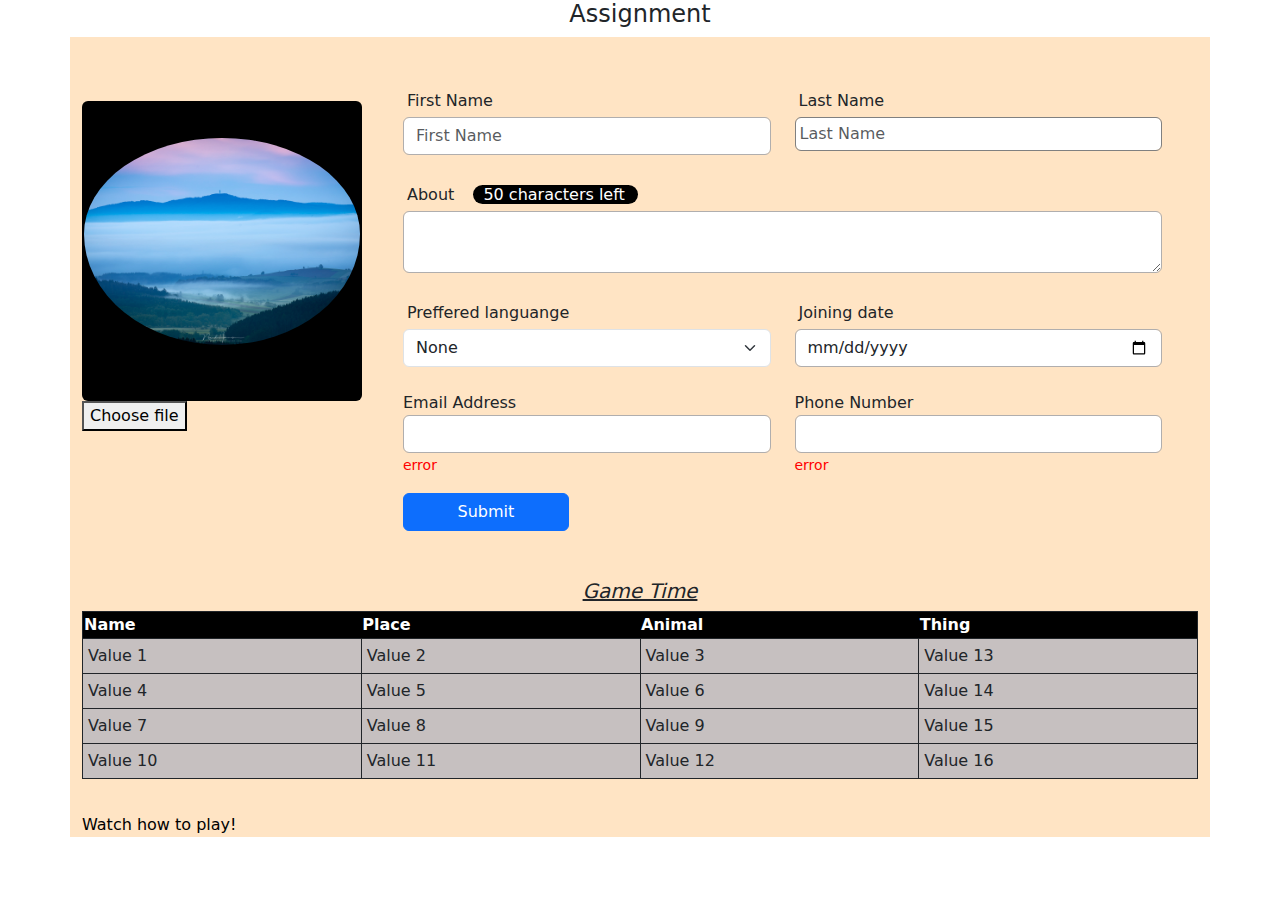
==== Mayuri/index.html @ fb8fd31e "c" ====
<!DOCTYPE html>
<html>
    <head>
        <title>
            My First Assignment
        </title>
        <meta name="viewport" content="width=device-width, initial-scale=1.0">
        <!--Add css file-->
        <link rel="stylesheet" href="./style.css">
        <!--add bootstrap file-->
        <link href="https://cdn.jsdelivr.net/npm/bootstrap@5.3.1/dist/css/bootstrap.min.css" rel="stylesheet">
        

        <!---Heading-->
        <div>
            <h4 id="heading" style="text-align:center"> Assignment</h4>
        </div>
           <head>
             <!---Start of the body-->
          <body onload="showComment()">
              <div class="container ">
                <!--for card-->
                <div class="row">
                  <div class="col-sm-3 pt-5 mt-3">
                    <div class="card" style="height: 300px; width: 280px; background-color: black;">
                      <img src="./nando-jpeg-quality-001.jpg" class="card-img-center pt-3" alt="error" id="iamge1"> 
                      
     
                    </div>
                  
                  <div class="col">
                    <input type="file" id="file-selector" accept=".jpg, .jpeg, .png" style="display:none;">
                    <button type="button" id="imgbtn"> Choose file </button>
                  </div>
                  </div>
              <!----Start of the form, for first and last name-->
                  <div class="p-5 col-sm-9 ">

                   <form id="form1">
                    <div class="row">
                      <div class="col-sm-6 ">
                        <label for="Firstname">First Name 
                        </label>
                         <input id= "1stName" type="text" class="form-control"  placeholder="First Name" name=" First Name" autocomplete="off">
                         <small id="error1" class="eee"> </small>
                       </div>
                      
                      <div class="col-sm-6 ">
                        <label for="lastname">Last Name</label>
                        <input id= "lastn" type="text" class="form-control" placeholder="Last Name" name="Last Name" autocomplete="off">
                      <small id="error2"class="eee">  </small>
                      </div>
                    </div>
                    
                    <br>
              <!--start of the about section-->
                    <div class="form-group">
                     <div class="col-sm-12">
                        <label for="About">About</label>
                        <span id ="showcomment" > <span id="numleft"  ></span> characters left &ensp; </span>  
                         <textarea id="about1" class="form-control" rows="2" cols="2" maxlength="50" autocomplete="off"></textarea>
                         <small id="error3" class="eee">  </small>
                    </div>
                    <br>
              <!---start of the language field-->
                    <div class="row">
                     <div class="col-sm-6">
                        <label for="language">Preffered languange</label>
                          <select class="form-select">
                            <option selected>None </option>
                            <option value="1">English</option>
                            <option value="2">Hindi</option>
                            <option value="3">Marathi</option>
                            <option value="4">Telugu</option>
                            <option value="5">Tamil</option>

                          </select>
                    </div>
                <!--start of the birthdate field-->
                      <div class="col-sm-6 " >
                        <label for="Joining date">Joining date </label>
                        <br>
                        <input type="date" id="date1" class="form-control">
                      </div>
                    </div>
                    <br>
                 <!--email address section-->
                    <div class="row">
                      <div class="col-sm-6">
                      <lable for="email">Email Address</lable>
                      <input type="Email" class="form-control" id="em"> </input>
                      <small class="eee"> error </small>
                        </div>
                        
                        <!--phone number section-->
                        <div class="col-sm-6">
                          <lable for="email">Phone Number</lable>
                          <input type="number" class="form-control" id="ph"> </input>
                          <small> error </small>
                            </div>
                            </div>
                            <!--  submit button-->
                    <div class="col-sm-3">
               
                  <div class="row container mt-3">
                   <button onclick="validate()" type="button" class="btn btn-primary" id="submit"  value="submit">
                     Submit
                   </button>
                 </div>
                
              
          </div>
          
                  </form>
               
          </div>
      </div>
  
               <!---Start of the table-->
               <div class="container">
                <div class="col-sm-12">
                    <table style="border:1px" id="tb"  style="width:100%"" >
                      <h5 style="text-align: center; "> Game Time </h5>
                        <thead >
                         
                          <tr>
                            <th>Name</th>
                            <th>Place</th>
                            <th>Animal</th>
                            <th>Thing</th>
                          </tr>
                        </thead>
                        <tbody>
                          <tr>
                            <td>Value 1</td>
                            <td>Value 2</td>
                            <td>Value 3</td>
                            <td>Value 13</td>
                          </tr>
                          <tr>
                            <td>Value 4</td>
                            <td>Value 5</td>
                            <td>Value 6</td>
                            <td>Value 14</td>
                          </tr>
                          <tr>
                            <td>Value 7</td>
                            <td >Value 8</td>
                            <td>Value 9</td>
                            <td>Value 15</td>
                            
                          </tr>
                          <tr>
                            <td>Value 10</td>
                            <td >Value 11</td>
                            <td>Value 12</td>
                            <td>Value 16</td>
                        </tr>
                        </tbody>
                    </table>
                </div>
                     <!---for link-->
                  <br>
                      <a href="https://www.youtube.com/watch?v=FkuqYtE1rw0" style="color: black; text-decoration: none;"> Watch how to play!</a>
                  <br>
            </div>
            <script src="https://cdn.jsdelivr.net/npm/bootstrap@5.3.1/dist/js/bootstrap.bundle.min.js"></script>
        <script src="https://ajax.googleapis.com/ajax/libs/jquery/3.6.4/jquery.min.js"></script>
        <script src="./script.js"> </script>
        <script src="https://code.jquery.com/jquery-3.7.0.js"> </script>
        <script src="./jquerydemo.js"></script>
        <script src="https://cdn.datatables.net/1.13.6/js/jquery.dataTables.min.js"> </script>
        <script src=" https://cdn.datatables.net/1.13.6/js/dataTables.bootstrap5.min.js"> </script>

    
    
   


     </script>
                   
    </body>
<html>
---- Mayuri/style.css ----
.container
 {
    background-color:bisque;

}

img
{
    border-radius: 50%;
    padding:1px 1px 1px;
    margin-top:20px;
    
}

th
{
    background-color: black;
    color: white;
}

tr,td
{
    background-color: rgba(198, 192, 192, 0.966);
}

table 
{
    width: 100%;
    border-collapse: collapse;
} 

    
table, table td, table tr 
{
    padding:5px;
    border: 1px solid;
    margin-bottom: 10px;
     
}

h5
{
    caption-side: top;
    font-style:italic;
    text-decoration: underline;
    font-weight: 600;
     

}
input{

    border-width:2px ;
}




.eee.error
{   position: relative;
    visibility: visible;
}

input.form-control,textarea.form-control
{
    border-color:rgb(176, 174, 174);
    outline: 0;
    border-width: 1.5px;
}
small
{
    color:red;
}
input:invalid 
{   border: 2px solid red; }

span
{
 background-color: black;
 border-radius: 10px;
color: white;
margin-left: 10px;


}

label
{
 padding: 4px;
}
.green-border {
    border: 1px solid green;
}

.red-border {
    border: 1px solid red;
}


#lastn
{
    border: 1px solid gray;
    padding: 4px
}
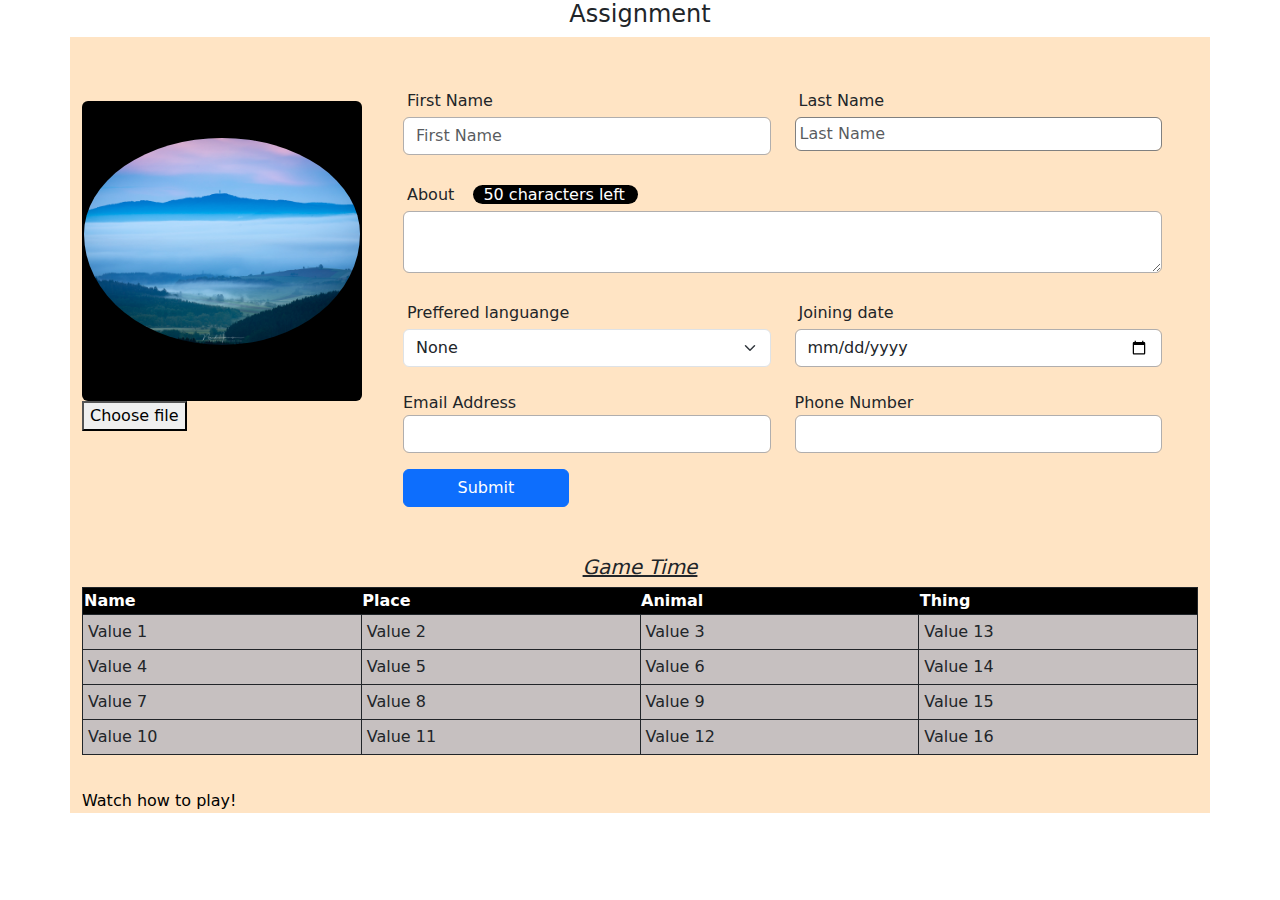
==== commit 1ee01f77: "." ====
--- a/Mayuri/index.html
+++ b/Mayuri/index.html
@@ -88,22 +88,22 @@
                     <div class="row">
                       <div class="col-sm-6">
                       <lable for="email">Email Address</lable>
-                      <input type="Email" class="form-control" id="em"> </input>
-                      <small class="eee"> error </small>
+                      <input type="Email" class="form-control" id="em" autocomplete="off"> </input>
+                      <small id="error5" class="eee">  </small>
                         </div>
                         
                         <!--phone number section-->
                         <div class="col-sm-6">
                           <lable for="email">Phone Number</lable>
-                          <input type="number" class="form-control" id="ph"> </input>
-                          <small> error </small>
+                          <input type="text" class="form-control" id="ph" autocomplete="off"> </input>
+                          <small id="error4">  </small>
                             </div>
                             </div>
                             <!--  submit button-->
                     <div class="col-sm-3">
                
                   <div class="row container mt-3">
-                   <button onclick="validate()" type="button" class="btn btn-primary" id="submit"  value="submit">
+                   <button type="button" class="btn btn-primary" id="submit"  value="submit">
                      Submit
                    </button>
                  </div>
@@ -172,12 +172,7 @@
         <script src="https://cdn.datatables.net/1.13.6/js/jquery.dataTables.min.js"> </script>
         <script src=" https://cdn.datatables.net/1.13.6/js/dataTables.bootstrap5.min.js"> </script>
 
-    
-    
-   
-
-
-     </script>
+    </script>
                    
     </body>
 <html>
